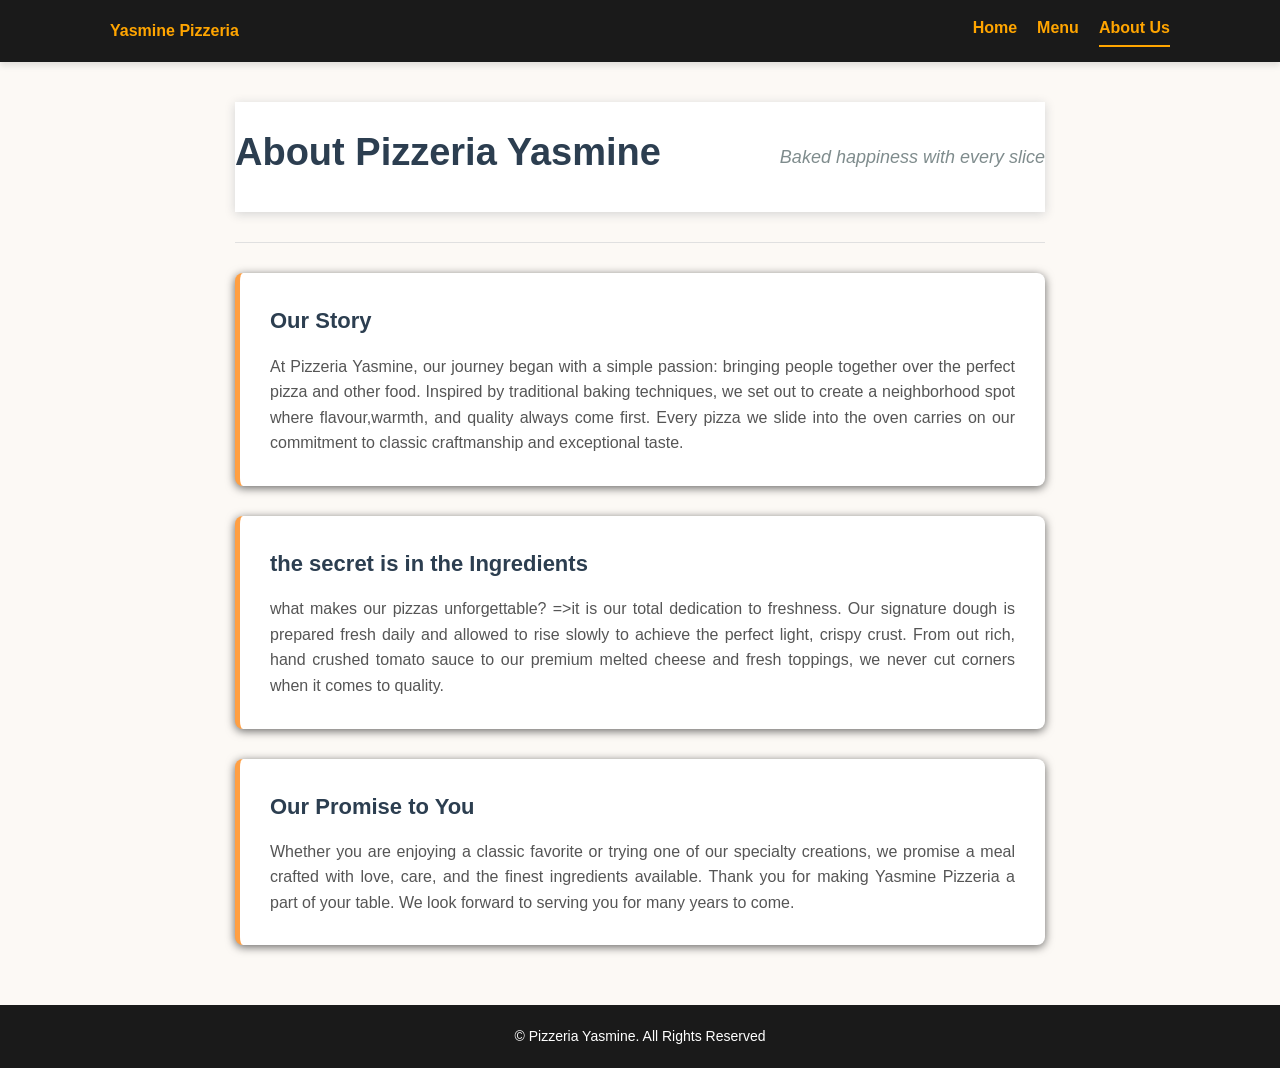
==== about.html @ de62763f "Add files via upload" ====
<html><head>
    <meta name="viewport" content="width=device-width, initial-scale=1.0">
    <title>about us</title>
    <link rel="stylesheet" href="css.css">
    </head>
    <body>
        <!--Navigation bar-->
        <nav class="navbar">
            <div class="nav-container">
                <a href="index.html" class="logo">Yasmine Pizzeria</a>
                <ul class="nav-links">
                    <li><a href="index.html">Home</a></li>
                    <li><a href="menu.html">Menu</a></li>
                    <li><a href="about.htmk.html" class="active">About Us</a></li>
    
                </ul>
            </div>
        </nav>

        <!--Main About Content-->
        <main class="about-container">
            <header class="about-hero">
                <h1>About Pizzeria Yasmine</h1>
                <p class="tagline">Baked happiness with every slice</p>
            </header>
            <hr class="section-divider">
            <section class="about-content">
                <div class="about-card story-section">
                    <h2>Our Story</h2>
                    <p>At Pizzeria Yasmine, our journey began with a simple passion:
                        bringing people together over the perfect pizza and other food.
                        Inspired by traditional baking techniques, we set out to create a 
                        neighborhood spot where flavour,warmth, and quality always come first.
                        Every pizza we slide into the oven carries on our commitment to classic 
                        craftmanship and exceptional taste.</p>
                </div>
                <div class="about-card ingredients-section">
                    <h2>the secret is in the Ingredients</h2>
                    <p>what makes our pizzas unforgettable?
                        =>it is our total dedication to freshness. Our signature dough is prepared
                        fresh daily and allowed to rise slowly to achieve the perfect light, crispy crust.
                        From out rich, hand crushed tomato sauce to our premium melted cheese and fresh toppings,
                        we never cut corners when it comes to quality.
                    </p>
                </div>
                <div class="about-card promise-section">
                    <h2> Our Promise to You</h2>
                    <p>Whether you are enjoying a classic favorite or trying one of our specialty creations, we promise
                        a meal crafted with love, care, and the finest ingredients available. Thank you for making 
                        Yasmine Pizzeria a part of your table. We look forward to serving you for many years to come.
                    </p>
                </div>
            </section>
        </main>

        <!--footer-->
        <footer class="footer">
            <p>&copy; Pizzeria Yasmine. All Rights Reserved</p>
        </footer>
    </body>
</html>
---- css.css ----
/*task1 Home Page*/
*{
    margin:0;
    padding:0;
    box-sizing:border-box;
}

html{
    scroll-behavior:smooth;
}

body{
    font-family:'Poppins', sans-serif;
}

/* NAVBAR */
header{
    background-color:white;
    display:flex;
    justify-content:space-between;
    align-items:center;
    padding:10px 20px;
    position:sticky;
    top:0;
    z-index:100;
    box-shadow:0 2px 10px lightgray;
}
/*logo*/

.brand-logo-container{
    display:flex;
    align-items:center;
    gap:15px;
    cursor:pointer;
}

.logo-image{
    height:60px;
    width:auto;
    object-fit:contain;
    transition:0.4s;
}

.brand-logo-container:hover .logo-image{
    transform:scale(1.08) rotate(-5deg);
}

.brand-text{
    display:flex;
    flex-direction:column;
}

.main-title{
    font-size:22px;
    font-weight:800;
    color:darkslategray;
}

.sub-title{
    font-size:11px;
    font-weight:600;
    color:crimson;
    letter-spacing:4px;
}

/* NAV LINKS */
.nav-links{
    display:flex;
    list-style:none;
    gap:25px;
}

.nav-links li a{
    text-decoration:none;
    color:darkslategray;
    font-weight:600;
    position:relative;
}

/* hover underline effect */
.nav-links li a::after{
    content:"";
    position:absolute;
    width:0%;
    height:2px;
    background:crimson;
    left:0;
    bottom:-5px;
    transition:0.3s;
}

.nav-links li a:hover::after{
    width:100%;
}

/*HERO*/
.hero{
    position:relative;
    width:100%;
    overflow:hidden;
}

.hero-img{
    width:100%;
    height:auto;
    display:block;
}

.hero-content{
    position:absolute;
    top:50%;
    left:50%;
    transform:translate(-50%, -50%);
    text-align:center;
    color:white;
}

.hero h2{
    font-size:40px;
    margin-bottom:10px;
}

.hero p{
    font-size:18px;
    margin-bottom:15px;
}

.hero button{
    padding:10px 20px;
    border:none;
    background:tomato;
    color:white;
    border-radius:5px;
    cursor:pointer;
}

.hero button:hover{
    background:darkred;
}

/*CATEGORY*/
.CategoryNavigation{
    text-align:center;
    padding:60px 20px;
    background:floralwhite;
}

.section-title{
    font-size:24px;
    margin-bottom:30px;
}

.circle-container{
    display:flex;
    justify-content:center;
    gap:30px;
    flex-wrap:wrap;
}

.anchor-circle-item{
    display:flex;
    flex-direction:column;
    align-items:center;
    transition:0.3s;
}

.anchor-circle-item:hover{
    transform:translateY(-5px);
}

.circle-icon{
    width:80px;
    height:80px;
    border-radius:50%;
    background:white;
    border:2px solid red;
    display:flex;
    align-items:center;
    justify-content:center;
    font-size:30px;
    transition:0.3s;
}

.anchor-circle-item:hover .circle-icon{
    background:tomato;
    color:white;
    font-size:34px;
}

.circle-label{
    margin-top:10px;
    font-weight:600;
}

/*FEATURED */
.featured{
    text-align:center;
    padding:60px 20px;
}

.featured h2{
    margin-bottom:20px;
}

.dish{
    margin:10px auto;
    padding:15px;
    background:white;
    border-radius:8px;
    max-width:400px;
    box-shadow:0 2px 5px lightgray;
}

/* WHY US*/
.why-us{
    padding:60px 20px;
    text-align:center;
}

.why-us h2{
    margin-bottom:30px;
}

.card-grid{
    display:flex;
    gap:20px;
    justify-content:center;
    flex-wrap:wrap;
}

.item-card{
    background:white;
    padding:20px;
    border-radius:8px;
    width:250px;
    box-shadow:0 4px 10px lightgray;
    transition:0.3s;
}

.item-card:hover{
    transform:translateY(-5px);
}

.core-feature{
    border-top:3px solid tomato;
}

/* TESTIMONIALS*/
.testimonials{
    background:seashell;
    padding:60px 20px;
    text-align:center;
    font-style:italic;
}

.customer-name{
    display:block;
    margin-top:10px;
    font-weight:600;
    font-style:normal;
}

/*FOOTER */
.footer{
    background:black;
    color:white;
    padding:40px 20px;
}

.footerContainer{
    display:flex;
    justify-content:space-around;
    flex-wrap:wrap;
    gap:30px;
}

.footer-section h3,
.footer-section h4{
    margin-bottom:10px;
}

.footer-section p{
    font-size:14px;
    margin:5px 0;
}

.social-icons a{
    color:white;
    margin:0 8px;
    text-decoration:none;
    font-size:18px;
    transition:0.3s;
}

.social-icons a:hover{
    color:tomato;
}

/* FOOTER BOTTOM */
.footer-bottom{
    text-align:center;
    font-size:13px;
    border-top:1px solid grey;
    margin-top:20px;
    padding-top:15px;
}
/*responsive*/
@media(max-width:768px){

    header{
        flex-direction:column;
        align-items:flex-start;
    }

    .nav-links{
        flex-direction:column;
        gap:10px;
        margin-top:10px;
    }

    .hero h2{
        font-size:28px;
    }

    .hero p{
        font-size:16px;
    }

    .circle-container{
        gap:20px;
    }

    .item-card{
        width:100%;
    }
}

/*=======================================*/
/*task 2 */
/*styles*/
* {
    margin: 0;
    padding: 0;
    box-sizing: border-box;
}

html {
    scroll-behavior: smooth; 
}

body {
    font-family: 'Poppins', sans-serif;
}

/* NAVBAR STYLE */
header {
    background-color: white;
    display: flex;
    justify-content: space-between;
    align-items: center;
    padding: 10px 20px;
    position: sticky;
    top: 0;
    z-index: 1000;
    box-shadow: 0 2px 10px lightgray;
}

.brand-logo-container {
    display: flex;
    align-items: center;
    gap: 15px;
    cursor: pointer;
}

.logo-image {
    height: 60px;
    width: auto;
    object-fit: contain;
    transition: 0.4s;
}

.brand-logo-container:hover .logo-image {
    transform: scale(1.08) rotate(-5deg);
}

.brand-text {
    display: flex;
    flex-direction: column;
}

.main-title {
    font-size: 22px;
    font-weight: 800;
    color: darkslategray;
}

.sub-title {
    font-size: 11px;
    font-weight: 600;
    color: crimson;
    letter-spacing: 4px;
}

.nav-links {
    display: flex;
    list-style: none;
    gap: 25px;
}

.nav-links li a {
    text-decoration: none;
    color: darkslategray;
    font-weight: 600;
    position: relative;
}

.nav-links li a::after {
    content: "";
    position: absolute;
    width: 0%;
    height: 2px;
    background: crimson;
    left: 0;
    bottom: -5px;
    transition: 0.3s;
}

.nav-links li a:hover::after,
.nav-links li .active-nav::after {
    width: 100%;
}

.nav-links li .active-nav {
    color: crimson;
}

   /* HOME COMPONENTS */
.hero { 
    position: relative; 
    width: 100%; 
    overflow: hidden; 
}
.hero-img { 
    width: 100%; 
    height: auto; 
    display: block; 
}
.hero-content { 
    position: absolute; 
    top: 50%; 
    left: 50%; 
    transform: translate(-50%, -50%); text-align: center; 
    color: white; 
}
.hero h2 { 
    font-size: 40px; 
    margin-bottom: 10px; 
}
.hero p { 
    font-size: 18px; 
    margin-bottom: 15px; 
}
.hero button { 
    padding: 10px 20px; 
    border: none; 
    background: tomato; 
    color: white; 
    border-radius: 5px; 
    cursor: pointer; 
}
.hero button:hover { 
    background: darkred; 
}

.CategoryNavigation { 
    text-align: center; 
    padding: 60px 20px; 
    background: floralwhite; 
}
.section-title { 
    font-size: 24px; 
    margin-bottom: 30px; 
}
.circle-container { 
    display: flex; 
    justify-content: center; 
    gap: 30px; 
    flex-wrap: wrap; 
}

/* HOME PAGE STYLES FOR CIRCLES */
.CategoryNavigation .anchor-circle-item {
     display: flex; 
     flex-direction: column; 
     align-items: center; 
     transition: 0.3s; 
     text-decoration: none; 
     color:darkslategray;
}
.CategoryNavigation .anchor-circle-item:hover { 
    transform: translateY(-5px); 
}
.CategoryNavigation .circle-icon { 
    width: 80px; 
    height: 80px; 
    border-radius: 50%; 
    background: white; 
    border: 2px solid red; 
    display: flex; 
    align-items: center; 
    justify-content: center; 
    font-size: 30px; 
    transition: 0.3s; 
}
.CategoryNavigation .anchor-circle-item:hover .circle-icon {
    background: tomato;
    color: white;
    font-size: 34px;
}

.CategoryNavigation .circle-label {
    margin-top: 10px;
    font-weight: 600;
}

.featured {
    text-align: center;
    padding: 60px 20px;
}

.featured h2 {
    margin-bottom: 20px;
}

.dish {
    margin: 10px auto;
    padding: 15px;
    background: white;
    border-radius: 8px;
    max-width: 400px;
    box-shadow: 0 2px 5px lightgray;
}

.why-us {
    padding: 60px 20px;
    text-align: center;
}

.why-us h2 {
    margin-bottom: 30px;
}

.card-grid {
    display: flex;
    gap: 20px;
    justify-content: center;
    flex-wrap: wrap;
}

.item-card {
    background: white;
    padding: 20px;
    border-radius: 8px;
    width: 250px;
    box-shadow: 0 4px 10px lightgray;
    transition: 0.3s;
}

.item-card:hover {
    transform: translateY(-5px);
}

.core-feature {
    border-top: 3px solid tomato;
}

.testimonials {
    background: seashell;
    padding: 60px 20px;
    text-align: center;
    font-style: italic; }
.customer-name { 
    display: block; 
    margin-top: 10px; 
    font-weight: 600; 
    font-style: normal; 
}

.menu-main-container {
    background-color: darkgray;
    color: #e3d3b7; 
}

/* SEARCH BANNER */
.menu-search-wrapper {
    text-align: center;
    padding: 50px 20px 20px;
    background: #1a1714;
    border-bottom: 1px solid #2d251e;
}

.academic-subtitle {
    font-family: 'Cinzel', serif;
    font-size: 16px;
    color: #b58328; 
    letter-spacing: 4px;
    text-transform: uppercase;
    margin-bottom: 15px;
}

.search-box-inner {
    position: relative;
    max-width: 450px;
    margin: 0 auto;
}

#searchInput {
    width: 100%;
    padding: 14px 50px 14px 25px;
    background: #221e1a;
    border: 1px solid #4a3b2c;
    border-radius: 30px;
    color: #ffffff;
    font-size: 16px;
    outline: none;
    transition: all 0.3s ease;
}

#searchInput:focus {
    border-color: #ff6347;
    box-shadow: 0 0 15px rgba(255, 99, 71, 0.2);
}

.search-icon {
    position: absolute;
    right: 20px;
    top: 50%;
    transform: translateY(-50%);
    font-size: 18px;
    color: #7a6b58;
}

/* STICKY TOP CIRCLE NAVIGATION */
.menu-categories-nav {
    display: flex;
    justify-content: center;
    gap: 35px;
    padding: 20px;
    background-color:darkslategray ;
    position: sticky;
    top: 80px; 
    z-index: 900;
    border-bottom: 2px double #4a3b2c;
    box-shadow: 0 10px 20px rgba(0,0,0,0.4);
}

.menu-categories-nav .anchor-circle-item {
    display: flex;
    flex-direction: column;
    align-items: center;
    text-decoration: none;
    transition: 0.3s;
}

.menu-categories-nav .circle-icon {
    width: 70px;
    height: 70px;
    border-radius: 50%;
    background: #25201b;
    border: 2px solid #b58328; 
    display: flex;
    align-items: center;
    justify-content: center;
    font-size: 30px;
    transition: all 0.4s cubic-bezier(0.175, 0.885, 0.32, 1.275);
}

.menu-categories-nav .circle-label {
    margin-top: 10px;
    font-size: 13px;
    font-weight: 600;
    color: #c5b396;
    text-transform: uppercase;
    letter-spacing: 1px;
    transition: 0.3s;
}

/* HOVER EFFECT FOR STICKY CIRCLES */
.menu-categories-nav .anchor-circle-item:hover .circle-icon {
    transform: scale(1.15) translateY(-3px);
    box-shadow: 0 8px 20px rgba(255, 99, 71, 0.4);
}

.menu-categories-nav .anchor-circle-item:hover .circle-label {
    color: #ff6347;
}

/* DETAILED BLOCKS */
.menu-section {
    max-width: 1200px;
    margin: 0 auto;
    padding: 40px 20px 80px;
}

.category-block {
    padding-top: 100px; 
    margin-top: -60px;
    scroll-margin-top : 190px;
}

.category-heading {
    font-family: 'Cinzel', serif;
    font-size: 34px;
    color: darkred;
    border-bottom: 2px solid #4a3b2c;
    padding-bottom: 15px;
    margin-bottom: 40px;
    letter-spacing: 3px;
    text-transform: uppercase;
    text-align: left;
    text-shadow: 2px 2px 8px rgba(0, 0, 0, 0.7);
}

/* GRID SETUP */
.menu-grid {
    display: grid;
    grid-template-columns: repeat(auto-fill, minmax(300px, 1fr));
    gap: 35px;
    margin-bottom: 40px;
}

/* CARD */
.menu-card {
    background:gray;
    border: 1px solid #332a22;
    border-radius: 12px;
    padding: 20px;
    text-align: left;
    transition: all 0.4s ease;
    display: flex;
    flex-direction: column;
    justify-content: space-between;
}

.menu-card img {
    width: 100%;
    height: 200px;
    object-fit: cover;
    border-radius: 8px;
    border: 1px solid #2d251e;
    margin-bottom: 20px;
}

.menu-card h3 {
    font-family: 'Cinzel', serif;
    font-size: 20px;
    color: #ffffff;
    margin-bottom: 10px;
}

.menu-card p {
    font-size: 14px;
    color: wheat;
    line-height: 1.6;
    margin-bottom: 20px;
    flex-grow: 1;
}

.price {
    font-size: 20px;
    font-weight: 700;
    color: #ff6347; 
    border-top: 1px dashed #332a22;
    padding-top: 15px;
    display: block;
    text-align: right;
}

/* HOVER CARD */
.menu-card:hover {
    transform: translateY(-10px);
    border-color: #ff6347;
    box-shadow: 0 15px 30px rgba(0, 0, 0, 0.6);
}

/*FOOTER STYLE (From Task 1)*/
.footer { 
    background: black; 
    color: white;
     padding: 40px 20px; 
     margin-top: 50px;
    }
    
.footerContainer {
     display: flex; 
    justify-content: space-around;
     flex-wrap: wrap; gap: 30px; 
}

.footer-section h3, .footer-section h4 {
     margin-bottom: 10px; 
}

.footer-section p { 
    font-size: 14px;
     margin: 5px 0;
}

.social-icons a {
     color: white;
     margin: 0 8px; 
     text-decoration: none; 
     font-size: 18px; 
     transition: 0.3s;
 }

.social-icons a:hover { color: tomato; }
.footer-bottom { text-align: center; 
    font-size: 13px; 
    border-top: 1px solid grey; 
    margin-top: 20px; padding-top: 15px; 
}

/* RESPONSIVE DESIGN */
@media(max-width: 768px) {
    header { 
        flex-direction: column; 
        align-items: flex-start; 
}
        .nav-links {
            flex-direction: column;
            gap: 10px;
            margin-top: 10px;
}
    
        .menu-categories-nav {
            top: 130px;
            gap: 15px;
            padding: 10px;
}
    
        .menu-categories-nav .circle-icon {
            width: 55px;
            height: 55px;
            font-size: 24px;
}
    
        .category-heading {
            font-size: 26px;
}
}

/*Task 3 About Us*/
body{
    font-family: 'segoe UI', Tahoma, 'Segoe UI', Tahoma, Geneva, Verdana, sans-serif;
    margin: 0;
    padding:0;
    background-color: #fcf9f5;
    color:#333333;
    line-height: 1.6;
}

/*teaser*/
.homepage-about-teaser{
        text-align:center;
        padding:40px 20px;
        background-color:#ffffff; 
        margin-top:20px; 
        border-radius: 8px;
        box-shadow: 0 2px 10px rgba(0,0,0,0.05);
}  
.about-btn{
       display:inline-block;
       padding:12px 24px;
       background-color: #ff9f43;
       color:white;
       text-decoration: none;
       font-weight: bold;
       border-radius:5px;
       margin-top: 15px;
       transition: background 0.3s;
}
about-btn:hover{
    background-color:orange;
}

/*nav bar*/
.navbar{
    background-color: #1a1a1a;
    padding: 15px 0;
    position:sticky;
    top:0;
    z-index:1000;
    box-shadow: 0 4px 6px rgba(0,0,0,0.1);
    
}
.nav-container{
    max-width:1100px;
    margin: 0 auto;
    display:flex;
    justify-content: space-between;
    align-items:center;
    padding: 0 20px;
}
.logo{
    color: orange;
    font: size 24px;
    font-weight: bold;
    text-decoration:none;
}
.nav-links{
    list-style: none;
    margin:0;
    padding: 0;
    display: flex;
    gap: 20px;
}
.nav-links a{
    color: orange !important;
    text-decoration:none;
    font-size: 16px;
    font-weight: 500;
    transition: color 0.3s ease;
    display:inline-block;
}
.nav-links a:hover{ 
    color:white;
    transform: scale(1.05);
}
.nav-links a.active{
    color:orange;
    border-bottom: 2px solid orange;
    padding-bottom: 4px;
}

/*about layout container*/
.about-container{
    max-width:850px;
    margin:40px auto;
    padding: 0 20px;
}

/* hero header section*/
.about-hero h1{
    font-size:38px;
    color:#2c3e50;
    margin-bottom: 10px;
}
.tagline{
    font-size: 18px;
    font-style:italic;
    color:#7f8c8d;
}
.section-divider{
    border: 0;
    height:1px;
    background-color: #e0e0e0;
    margin: 30px 0;
}

/*content cards*/
.about-content{
    display:flex;
    flex-direction:column;
    gap:30px
}
.about-card{
    background-color: white;
    padding: 30px;
    border-radius:8px;
    box-shadow: 0 4px 15px rgba(0,0,0,0.05);
    border-left:5px solid #ff9f43;
    opacity:0;
    animation:fadeInUp 1s ease-out forwards;
    transition: transform 0.3s ease box-shadow 0.3s ease;
}
.about-card h2{
    margin-top: 0;
    color:#2c3e50;
    font-size: 22px;
    margin-bottom: 15px;
}
.about-card p{
    margin :0;
    font-size : 16px;
    color:#555555;
    text-align: justify;
}

/*footer*/
.footer{
    text-align:center;
    padding:20px 0;
    background-color: #1a1a1a;
    color:#ffffff;
    margin-top: 60px;
    font-size:14px;
}
/*trying creating animation*/
@keyframes fadeInUp{
    from{
        opacity: 0;
        transform: translateY(30px);
    }
    to{ opacity:1;
    transform:translateY(0);
}
}
/*applying it to the hero banner*/
.about-hero{
    text-align:center;
    padding:20px 0;
    animation:fadeInUp 0.8s ease-out forwards;
}
/*applying the animation to the story card*/
.about-card{
    background-color:#ffffff;
    padding: 30px;
    border-radius:8px;
    box-shadow: 0 2px 10px rgba(0, 0, 0, 0.6);
    border-left: 5px solid #ff9f43;

/*animation settings*/
animation: fadeInUp 1s ease-out forwards;
opacity: 0;

/*prepare the card for the hover lift*/
transition: transform 0.3s ease;
            box-shadow: 0.3s ease;
}

/*popping the card 1 after another*/
.about-card:nth-child(1){
    animation-delay: 0.2s;
}
.about-card :nth-child(2){
    animation-delay: 0.5s;
}
.about-card :nth-child(3){
    animation-delay: 0.8s;
}

/*hovering the mouse over a block=>it floats*/
.about-card:hover{
    transform:translateY(-6px);
    box-shadow:0 10px 20px rgba(0,0,0,0.1);
}
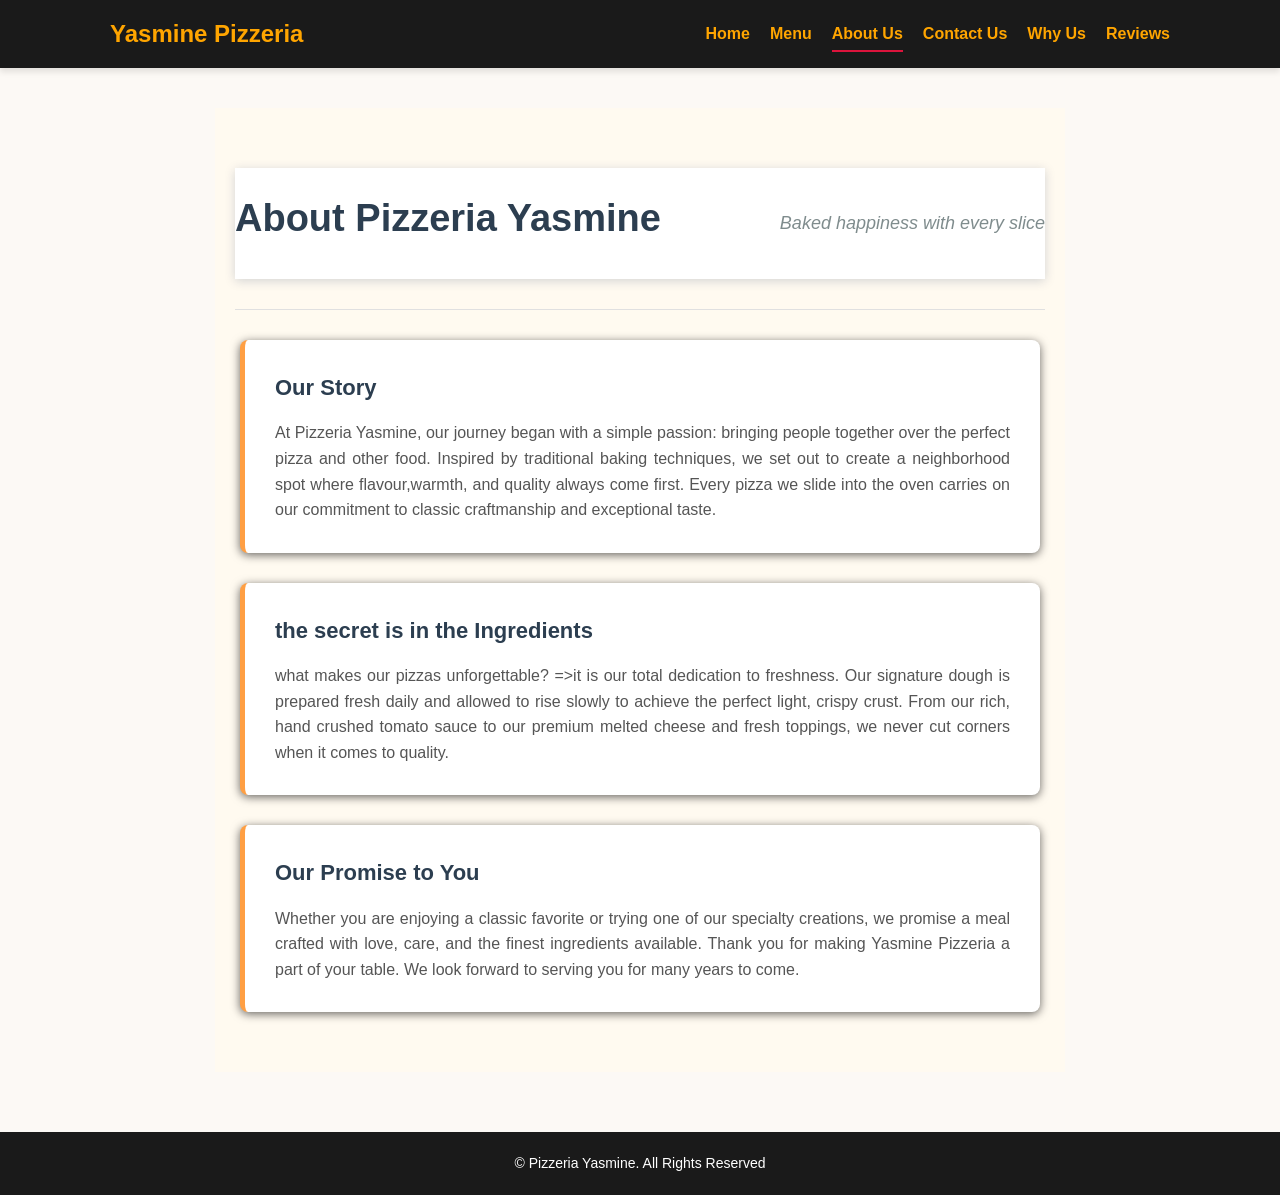
==== commit cbc98936: "Add files via upload" ====
--- a/about.html
+++ b/about.html
@@ -11,7 +11,10 @@
                 <ul class="nav-links">
                     <li><a href="index.html">Home</a></li>
                     <li><a href="menu.html">Menu</a></li>
-                    <li><a href="about.htmk.html" class="active">About Us</a></li>
+                    <li><a href="about.html" class="active-nav">About Us</a></li>
+                    <li><a href="contactUs.html">Contact Us</a></li> 
+                    <li><a href="index.html#why-choose-us">Why Us</a></li>
+                    <li><a href="index.html#testimonials">Reviews</a></li>
     
                 </ul>
             </div>
@@ -39,7 +42,7 @@
                     <p>what makes our pizzas unforgettable?
                         =>it is our total dedication to freshness. Our signature dough is prepared
                         fresh daily and allowed to rise slowly to achieve the perfect light, crispy crust.
-                        From out rich, hand crushed tomato sauce to our premium melted cheese and fresh toppings,
+                        From our rich, hand crushed tomato sauce to our premium melted cheese and fresh toppings,
                         we never cut corners when it comes to quality.
                     </p>
                 </div>
--- a/css.css
+++ b/css.css
@@ -75,6 +75,7 @@
     color:darkslategray;
     font-weight:600;
     position:relative;
+    transition:color 0.3s ease;
 }
 
 /* hover underline effect */
@@ -89,8 +90,12 @@
     transition:0.3s;
 }
 
-.nav-links li a:hover::after{
+.nav-links li a:hover::after, 
+.nav-links li .active-nav::after{
     width:100%;
+}
+.nav-links li .active-nav{
+    color:crimson;
 }
 
 /*HERO*/
@@ -113,6 +118,7 @@
     transform:translate(-50%, -50%);
     text-align:center;
     color:white;
+    width: 90%;
 }
 
 .hero h2{
@@ -122,7 +128,8 @@
 
 .hero p{
     font-size:18px;
-    margin-bottom:15px;
+    margin-bottom:10px;
+    text-shadow:1px 1px 8px rgba(0, 0, 0, 0.05);
 }
 
 .hero button{
@@ -132,6 +139,8 @@
     color:white;
     border-radius:5px;
     cursor:pointer;
+    font-weight:bold;
+    transition:0.2s ease;
 }
 
 .hero button:hover{
@@ -139,7 +148,18 @@
 }
 
 /*CATEGORY*/
+.menu-featured-wrapper{
+    display:flex;
+    justify-content: center;
+    gap:50px;
+    max-width:1200px;
+    margin:0 auto;
+    padding: 60px 20px;
+    background:floralwhite;
+    border-radius:12px;
+
 .CategoryNavigation{
+    flex:1;
     text-align:center;
     padding:60px 20px;
     background:floralwhite;
@@ -157,18 +177,19 @@
     flex-wrap:wrap;
 }
 
-.anchor-circle-item{
+.CategoryNavigation .anchor-circle-item{
     display:flex;
     flex-direction:column;
     align-items:center;
     transition:0.3s;
-}
-
-.anchor-circle-item:hover{
+    color:darkslategray;
+}
+
+.CategoryNavigation .anchor-circle-item:hover{
     transform:translateY(-5px);
 }
 
-.circle-icon{
+.CategoryNavigation .circle-icon{
     width:80px;
     height:80px;
     border-radius:50%;
@@ -181,13 +202,13 @@
     transition:0.3s;
 }
 
-.anchor-circle-item:hover .circle-icon{
+.CategoryNavigation .anchor-circle-item:hover .circle-icon{
     background:tomato;
     color:white;
     font-size:34px;
 }
 
-.circle-label{
+.CategoryNavigation .circle-label{
     margin-top:10px;
     font-weight:600;
 }
@@ -210,90 +231,175 @@
     max-width:400px;
     box-shadow:0 2px 5px lightgray;
 }
+}
 
 /* WHY US*/
-.why-us{
-    padding:60px 20px;
+.why-us-section{
+    padding:80px 20px;
     text-align:center;
 }
 
-.why-us h2{
-    margin-bottom:30px;
-}
-
-.card-grid{
+.section-main-title{
+    font-size: 28px;
+    color:#2c3e50;
+    margin-bottom: 30px;
+    font-weight:700;
+}
+
+.section-subtitle{
+    color:#7f8c8d;
+    font-size: 15px;
+    margin-bottom: 45px;
+}
+
+.why-us-grid{
     display:flex;
-    gap:20px;
+    gap:30px;
     justify-content:center;
     flex-wrap:wrap;
-}
-
-.item-card{
-    background:white;
-    padding:20px;
-    border-radius:8px;
-    width:250px;
-    box-shadow:0 4px 10px lightgray;
-    transition:0.3s;
-}
-
-.item-card:hover{
+    max-width:1100px;
+    margin:0 auto;
+}
+
+.why-card{
+   flex:1;
+   min-width:340px;
+   max-width:340px;
+   text-align: center;
+   padding: 30px 20px;
+   border-radius: 12px;
+   background: #fdfbf7;
+   border-top: 4px solid tomato;
+   box-shadow: 0 4px 12px rgba(0,0,0,0.03);
+   transition: transform 0.3s ease, box-shadow 0.3s ease;
+}
+
+.why-card:hover{
     transform:translateY(-5px);
-}
-
-.core-feature{
-    border-top:3px solid tomato;
+    box-shadow: 0 8px 20px rgba(0,0,0,0.7);
+}
+
+.why-icon{
+    font-size:40px;
+    margin-bottom: 15px;
+}
+.why-card h3{
+    color: #2c3e50;
+    font-size: 18px;
+    margin-bottom:12px;
+}
+.why-card p{
+    color:#7f8c8d;
+    font-size:14px;
+    line-height:1.6;
+    margin:0;
 }
 
 /* TESTIMONIALS*/
-.testimonials{
+.reviews-section{
     background:seashell;
-    padding:60px 20px;
+    padding:30px 20px 40px;
     text-align:center;
     font-style:italic;
 }
-
-.customer-name{
-    display:block;
-    margin-top:10px;
-    font-weight:600;
-    font-style:normal;
+.reviews-section .section-subtitle{
+    margin-bottom: 8px;
+}
+.reviews-section .section-subtitle{
+    color:#7f8c8d;
+    font-size:15px;
+    margin-bottom:25px;
+}
+.reviews-grid{
+    display: flex;
+    justify-content: center;
+    gap: 25px;
+    flex-wrap:wrap;
+    max-width:900px;
+    margin: 0 auto;
+}
+.reviews-bubble{
+    background:white;
+    padding:25px;
+    border-radius:16px;
+    flex:1;
+    min-width: 280px;
+    box-shadow: 0 4px 15px rgba(0,0,0,0.3);
+    border: 1px solid #f1f2f6;
+    text-align: left;
+}
+.stars{
+    color:#ff9f43;
+    margin-bottom:12px;
+    font-size: 14px;
+}
+.review-text{
+    font-style: italic;
+    color:#57606f;
+    font-size:14px;
+    line-height:1.6;
+    margin-bottom:15px;
+}
+.reviewer-name{
+   color:#2c3e50;
+   margin:0;
+   font-size:14px;
+   font-weight: bold;
 }
 
 /*FOOTER */
 .footer{
-    background:black;
+    background: #111111;
     color:white;
-    padding:40px 20px;
+    padding:50px 20px 30px;
 }
 
 .footerContainer{
     display:flex;
     justify-content:space-around;
     flex-wrap:wrap;
-    gap:30px;
-}
-
+    gap:40px;
+    max-width:1200px;
+    margin: 0 auto;
+}
+.footer-section{
+    flex:1;
+    min-width:220px;
+}
 .footer-section h3,
 .footer-section h4{
-    margin-bottom:10px;
+    margin-bottom:18px;
+    color:#ff9f43;
+    font-size:16px;
+    text-transform:uppercase;
+    letter-spacing: 1px;
 }
 
 .footer-section p{
+    color:white;
     font-size:14px;
-    margin:5px 0;
+    margin:8px 0;
+    line-height: 1.8;
+}
+.footer-section a{
+    color:white;
+    transition:color 0.3s ease;
+}
+.footer-section a:hover{
+    color:#ff9f43;
 }
 
 .social-icons a{
     color:white;
-    margin:0 8px;
+    margin-right :15px;
     text-decoration:none;
-    font-size:18px;
-    transition:0.3s;
+    font-size:20px;
+    transition:0.3s ease, color 0.3s ease ;
 }
 
 .social-icons a:hover{
     color:tomato;
+    transform: translateY(-5px);
 }
 
 /* FOOTER BOTTOM */
@@ -301,8 +407,8 @@
     text-align:center;
     font-size:13px;
     border-top:1px solid grey;
-    margin-top:20px;
-    padding-top:15px;
+    margin-top:40px;
+    padding-top:20px;
 }
 /*responsive*/
 @media(max-width:768px){
@@ -310,12 +416,14 @@
     header{
         flex-direction:column;
         align-items:flex-start;
+        padding:15px;
     }
 
     .nav-links{
         flex-direction:column;
-        gap:10px;
-        margin-top:10px;
+        gap:12px;
+        margin-top:15px;
+        width:100%;
     }
 
     .hero h2{
@@ -325,14 +433,31 @@
     .hero p{
         font-size:16px;
     }
-
+    /*category grid adjustment*/
+    .CategoryNavigation{
+        padding: 40px 15px;
+    }
+    .CategoryNavigation .circle-icon{
+        width:65px;
+        height:65px;
+    }
     .circle-container{
         gap:20px;
     }
-
-    .item-card{
-        width:100%;
-    }
+/*flipping rows to columns for mobile scrolling*/
+.why-us-grid, .reviews-grid, .footerContainer{
+    flex-direction:column;
+    align-items:center;
+    text-align: center;
+    gap: 25px;
+}
+.why-card, .reviews-bubble{
+    width:100%;
+    max-width:100%;
+}
+.reviews-bubble{
+    text-align: center;
+}
 }
 
 /*=======================================*/
@@ -819,35 +944,7 @@
     font-size: 13px; 
     border-top: 1px solid grey; 
     margin-top: 20px; padding-top: 15px; 
-}
-
-/* RESPONSIVE DESIGN */
-@media(max-width: 768px) {
-    header { 
-        flex-direction: column; 
-        align-items: flex-start; 
-}
-        .nav-links {
-            flex-direction: column;
-            gap: 10px;
-            margin-top: 10px;
-}
-    
-        .menu-categories-nav {
-            top: 130px;
-            gap: 15px;
-            padding: 10px;
-}
-    
-        .menu-categories-nav .circle-icon {
-            width: 55px;
-            height: 55px;
-            font-size: 24px;
-}
-    
-        .category-heading {
-            font-size: 26px;
-}
+
 }
 
 /*Task 3 About Us*/
@@ -880,7 +977,7 @@
        margin-top: 15px;
        transition: background 0.3s;
 }
-about-btn:hover{
+.about-btn:hover{
     background-color:orange;
 }
 
@@ -904,7 +1001,7 @@
 }
 .logo{
     color: orange;
-    font: size 24px;
+    font-size: 24px;
     font-weight: bold;
     text-decoration:none;
 }
@@ -1021,22 +1118,32 @@
     border-left: 5px solid #ff9f43;
 
 /*animation settings*/
-animation: fadeInUp 1s ease-out forwards;
-opacity: 0;
+    animation: fadeInUp 1s ease-out forwards;
+    opacity: 0;
 
 /*prepare the card for the hover lift*/
-transition: transform 0.3s ease;
-            box-shadow: 0.3s ease;
+    transition: transform 0.3s ease, box-shadow 0.3s ease;
+}
+.about-container{
+    background-color:floralwhite;
+    padding: 60px 20px;
+}
+.about-content{
+    max-width: 800px;
+    margin: 0 auto;
+    display:flex;
+    flex-direction:column;
+    gap:30px;
 }
 
 /*popping the card 1 after another*/
-.about-card:nth-child(1){
+.about-card:nth-child(1) {
     animation-delay: 0.2s;
 }
-.about-card :nth-child(2){
+.about-card:nth-child(2) {
     animation-delay: 0.5s;
 }
-.about-card :nth-child(3){
+.about-card:nth-child(3) {
     animation-delay: 0.8s;
 }
 
@@ -1046,3 +1153,326 @@
     box-shadow:0 10px 20px rgba(0,0,0,0.1);
 }
 
+/*Task 4 contact us*/
+
+.contact-main-wrapper{
+    padding: 60px 20px;
+    background-color: whitesmoke;
+    min-height: calc(100vh - 160px);
+}
+.contact-layout{
+    max-width: 1100px;
+    margin: 0 auto;
+    display:grid;
+    grid-template-columns: 1fr 1fr;
+    gap:40px;
+}
+/*form styles*/
+.form-section-box, .info-section-box{
+    background-color: white;
+    padding:40px;
+    border-radius: 8px;
+    box-shadow: 0 4px 15px rgba(0, 0, 0, 0.05);
+    border-top: 5px solid orange;
+}
+.form-section-box h2, .info-section-box h2 {
+    color:midnightblue;
+    margin-bottom: 10px;
+    font-size: 26px;
+}
+
+.input-group{
+    margin-bottom:20px;
+    text-align: left;
+}
+.input-group label{
+    display: block;
+    margin-bottom:6px;
+    font-weight: 600;
+    color: darkgray;
+    font-size: 14px;
+}
+.input-group input, .input-group textarea {
+    width:100%;
+    padding:12px;
+    border:1px solid lightgray;
+    border-radius: 5px;
+    font-family: inherit;
+    font-size: 15px;
+    transition: border-color 0.3s;
+}
+ /* border color change when user clicks inside the box*/
+ .input-group input:focus, .input-group textarea:focus {
+    border-color: orange;
+    outline: none;
+ }
+ .submit-form-btn{
+    width:100%;
+    padding:14px;
+    background-color:#ff9f43;
+    color:white;
+    border:none;
+    border-radius:5px;
+    font-size:16px;
+    font-weight: bold;
+    cursor: pointer;
+    transition: background 0.3s;
+ }
+ .submit-form-btn:hover{
+    background-color: orange;
+ }
+
+ /*info*/
+ .info-details p{
+    margin: 15px 0;
+    font-size: 16px;
+    color:#555555;
+ }
+ .map-container-box{
+   margin-top: 20px;
+   width:100%;
+   overflow:hidden;
+   border-radius: 8px;
+   box-shadow: 0 4px 12px rgba(0, 0, 0, 0.15);
+ }
+ .map-container-box iframe{
+    display:block;
+    width:100%;
+    height:250px;
+ }
+ 
+ /*==================================================*/
+/* The 3D Pizza Delivery Tower Feature Styles       */
+
+.pizza-tower-section {
+    padding: 80px 20px;
+    background-color: #1a1a1a; /* Dark charcoal room backdrop makes the brown boxes pop */
+    color: white;
+    text-align: center;
+    overflow: hidden;
+}
+
+.tower-title { font-size: 30px; color: #ff9f43; margin-bottom: 6px; }
+.tower-subtitle { color: #888; margin-bottom: 50px; font-size: 14px; }
+
+/* The Core Stack Column */
+.tower-container {
+    display: flex;
+    flex-direction: column;
+    align-items: center;
+    gap: 10px; /* Kept tight so they look genuinely stacked */
+    max-width: 650px;
+    margin: 0 auto;
+    position: relative;
+}
+
+.tower-trigger {
+    display: none; /* Completely invisible mechanics switch */
+}
+
+/* THE BOX CONTAINER MACHINERY */
+.cardboard-box {
+    display: flex;
+    width: 320px;
+    height: 90px;
+    background-color: #d2b48c; /* Kraft Cardboard Paper Brown */
+    border: 3px solid #b8976c;
+    border-radius: 6px;
+    cursor: pointer;
+    position: relative;
+    transition: all 0.5s cubic-bezier(0.25, 1, 0.5, 1);
+    box-shadow: 0 8px 15px rgba(0,0,0,0.3);
+    user-select: none;
+}
+
+/* CLOSED FACE (The visible edge of the box in the stack) */
+.box-closed-face {
+    width: 100%;
+    height: 100%;
+    padding: 0 20px;
+    display: flex;
+    justify-content: space-between;
+    align-items: center;
+    box-sizing: border-box;
+    color: #4a2700;
+}
+.box-number { font-weight: 900; font-size: 24px; opacity: 0.3; }
+.box-closed-face h3 { margin: 0; font-size: 18px; font-weight: 700; flex-grow: 1; text-align: left; margin-left: 15px; }
+.pull-indicator { font-size: 12px; font-weight: bold; background: rgba(0,0,0,0.07); padding: 4px 10px; border-radius: 4px; }
+
+/* OPEN DRAWER CONTENT (Hidden behind/inside the box profile) */
+.box-open-drawer {
+    position: absolute;
+    top: -3px; left: 0;
+    width: 100%; height: 100%;
+    background: white;
+    border: 3px solid #ff9f43;
+    border-radius: 6px;
+    padding: 15px;
+    box-sizing: border-box;
+    display: flex;
+    flex-direction: column;
+    justify-content: space-between;
+    text-align: left;
+    opacity: 0;
+    pointer-events: none;
+    transition: all 0.4s ease;
+    z-index: -1;
+}
+.box-open-drawer h4 { margin: 0; color: #2c3e50; font-size: 16px; }
+.box-open-drawer p { margin: 5px 0; color: #7f8c8d; font-size: 12px; line-height: 1.3; }
+.drawer-footer { display: flex; justify-content: space-between; align-items: center; }
+.tower-price { font-weight: bold; color: #ff9f43; font-size: 16px; }
+.action-tag { font-size: 11px; background: #4cd137; color: white; padding: 2px 8px; border-radius: 3px; font-weight: bold; }
+
+
+/* 🚀 THE DRAWER INTERACTIVE SLIDE ENGINE (Hover & Touch Mobile Tap Compatible) */
+.tower-layer:hover .cardboard-box,
+.tower-trigger:checked + .cardboard-box {
+    width: 580px; /* Box expands open outward to the right side */
+    background-color: #c9a77c;
+}
+
+.tower-layer:hover .box-open-drawer,
+.tower-trigger:checked + .cardboard-box .box-open-drawer {
+    opacity: 1;
+    pointer-events: all;
+    left: 240px; /* Moves smoothly out of the cardboard sleeve layout */
+    width: 340px;
+    height: 140px; /* Drops slightly open for visual aesthetic depth */
+    top: -25px; 
+    box-shadow: 0 10px 25px rgba(0,0,0,0.4);
+    z-index: 10;
+}
+
+.tower-layer:hover .pull-indicator,
+.tower-trigger:checked + .cardboard-box .pull-indicator {
+    opacity: 0; /* Hides the prompt indicator when active */
+}
+
+
+/* COMPLETE CROSS-DEVICE MOBILE OPTIMIZATION */
+@media (max-width: 650px) {
+    .tower-container {
+        gap: 25px; /* Adds breathing space for mobile tap modules */
+    }
+    
+    /* Modify layout direction on small phones so it doesn't break out horizontally */
+    .tower-layer:hover .cardboard-box,
+    .tower-trigger:checked + .cardboard-box {
+        width: 300px;
+        height: 240px; /* Grows downward instead of outward */
+    }
+
+    .tower-layer:hover .box-open-drawer,
+    .tower-trigger:checked + .cardboard-box .box-open-drawer {
+        left: -3px;
+        top: 80px; /* Pops out directly below the box line label */
+        width: 300px;
+        height: 160px;
+    }   
+}
+
+ /* task 5 responsiveness on every device*/
+ @media screen and (max-width:768px){
+    /*nav header for all pages*/
+    header{
+        flex-direction:column !important;
+        gap:15px;
+        text-align:center;
+        padding:15px 20px;
+    }
+    .about-cards-container, .contact-layout{
+        grid-template-columns: 1fr;
+    }
+    .nav-links{
+        flex-wrap:wrap;
+        justify-content:center;
+        gap:12px;
+        padding:0;
+    }
+    /*home page*/
+    .hero{
+        flex-direction:column;
+        text-align:center;
+        padding:40px 20px;
+    }
+    .hero-content h2{
+        font-size:32px !important;
+    }
+    .tower-container{
+        width: 100%;
+        padding: 0 10px;
+    }
+    .why-us-grid, .reviews-grid, .footerContainer{
+        flex-direction:column !important;
+        align-items:center;
+        text-align:center;
+        gap:25px;
+    }
+    .why-card, .reviews-bubble{
+        width:100% !important;
+        max-width:100% !important;
+    }
+    /*menu page sticky bar and grid adjustments*/
+    .menu-featured-wrapper{
+        flex-direction: column;
+        gap:35px;
+        padding: 40px 15px;
+    }
+    .CategoryNavigation, .featured{
+        width:100%;
+    }
+    .CategoryNavigation .circle-icon{
+        width: 65px;
+        height:65px;
+    }
+    .menu-categories-nav{
+        position:static !important;/*fluid page scrolling*/
+        flex-wrap:wrap;
+        gap: 15px;
+        padding:15px;
+    }
+    .menu-categories-nav .circle-icon{
+        width: 60px !important;
+        height: 60px !important;
+        font-size: 22px !important;/*preventing screen oveflowing*/
+    }
+    .menu-grid{
+        grid-template-columns: 1fr !important; /*remap pizza listings*/
+        gap: 20px;
+        padding: 0 10px;
+    }
+    /*about us page*/
+    .about-content{
+        display: flex;
+        flex-direction:column;
+        gap:20px;
+        padding:10px;
+    }
+    /*contact us page*/
+    .contact-layout{
+        grid-template-columns: 1fr !important;/*to maximize readable space*/
+        gap: 35px;
+    }
+    .form-section-box, .info-section-box{
+        padding: 20px 15px !important;
+    }
+
+    /*ultra small mobile displays*/
+    @media screen and (max-width: 480px){
+        .main-title{
+            font-size: 18px !important;
+        }
+        .hero-content p{
+            font-size: 14px !important ;
+        }
+        .category-heading{
+            font-size: 26px !important;/*balances text sizing choices for narrow viewports*/
+        }
+    }
+
+}
+
+
+ 
